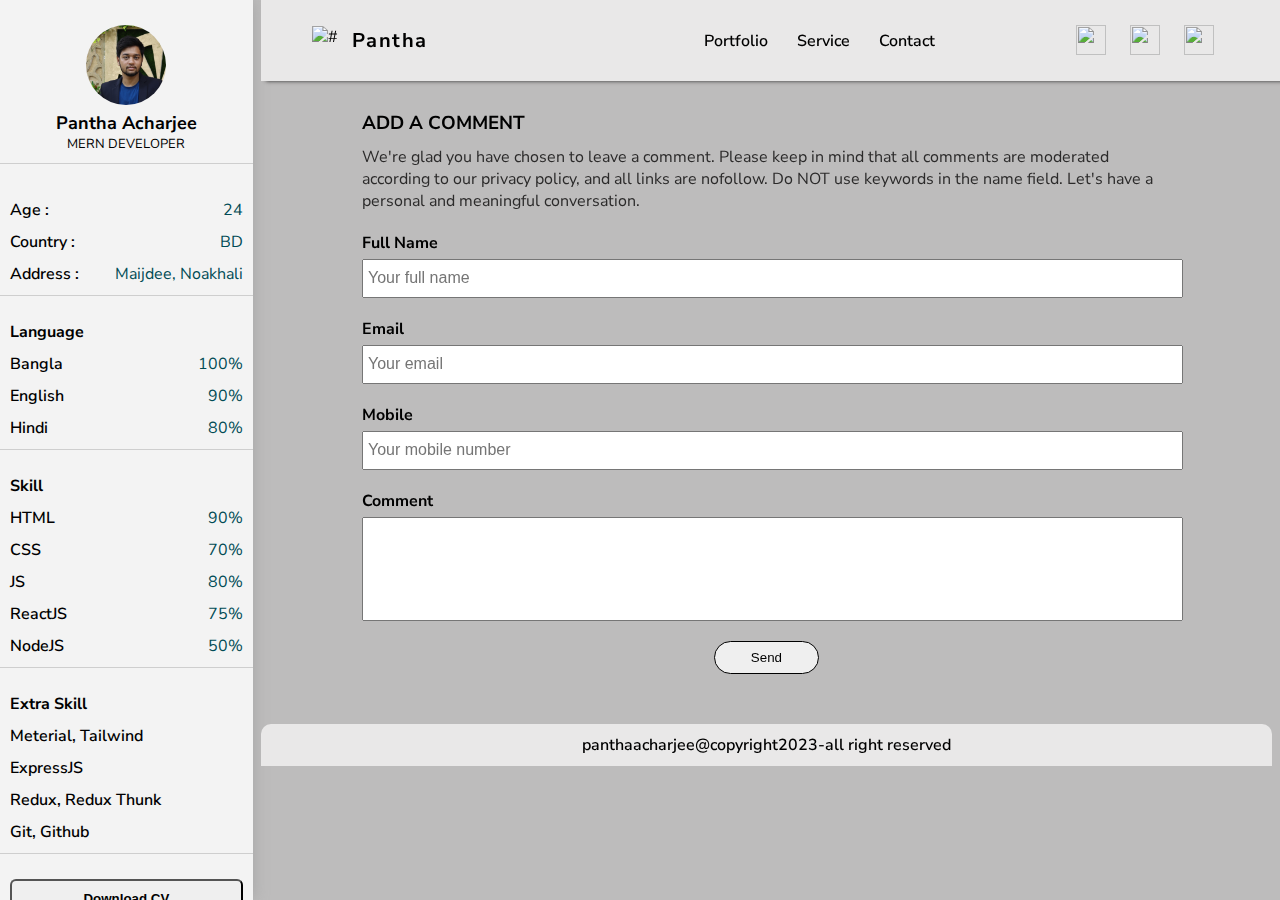
==== contact/contact.html @ 98d1838a "first commit" ====
<!DOCTYPE html>
<html lang="en">
  <head>
    <meta charset="UTF-8" />
    <meta http-equiv="X-UA-Compatible" content="IE=edge" />
    <meta name="viewport" content="width=device-width, initial-scale=1.0" />
    <title>Contact</title>
    <link
      rel="icon"
      type="image/x-icon"
      href="https://cdn-icons-png.flaticon.com/512/3800/3800024.png"
    />
    <link rel="stylesheet" href="./contact.css" />
    <!--- Google Fonts -->
    <link
      href="https://fonts.googleapis.com/css2?family=Nunito+Sans:wght@400;600;700;800&display=swap"
      rel="stylesheet"
    />
  </head>
  <body>
    <div class="body">
      <div class="sidebar">
        <div class="sidebar-logo">
          <img src="../pantha.jpg" alt="my-logo" />
          <h3>Pantha Acharjee</h3>
          <p>MERN DEVELOPER</p>
        </div>
        <div>
          <li>
            <p>Age :</p>
            <span>24</span>
          </li>
          <li>
            <p>Country :</p>
            <span>BD</span>
          </li>
          <li>
            <p>Address :</p>
            <span>Maijdee, Noakhali</span>
          </li>
        </div>
        <div>
          <h4>Language</h4>
          <li>
            <p>Bangla</p>
            <span>100%</span>
          </li>
          <li>
            <p>English</p>
            <span>90%</span>
          </li>
          <li>
            <p>Hindi</p>
            <span>80%</span>
          </li>
        </div>
        <div>
          <h4>Skill</h4>
          <li>
            <p>HTML</p>
            <span>90%</span>
          </li>
          <li>
            <p>CSS</p>
            <span>70%</span>
          </li>
          <li>
            <p>JS</p>
            <span>80%</span>
          </li>
          <li>
            <p>ReactJS</p>
            <span>75%</span>
          </li>
          <li>
            <p>NodeJS</p>
            <span>50%</span>
          </li>
        </div>
        <div>
          <h4>Extra Skill</h4>
          <li>Meterial, Tailwind</li>
          <li>ExpressJS</li>
          <li>Redux, Redux Thunk</li>
          <li>Git, Github</li>
        </div>
        <div>
          <button>Download CV</button>
        </div>
      </div>
      <div class="content">
        <div class="navbar">
          <div class="container navbar-box">
            <div class="logo">
              <a href="../index.html"
                ><img
                  src="https://cdn-icons-png.flaticon.com/512/3800/3800024.png"
                  alt="#"
                />
                <p>Pantha</p></a
              >
            </div>
            <div class="nav-menu">
              <li><a href="../portfolio/portfolio.html">Portfolio</a></li>
              <li><a href="#">Service</a></li>
              <li><a href="#">Contact</a></li>
            </div>
            <div class="social-link">
              <li>
                <a href="#"
                  ><img
                    src="https://cdn-icons-png.flaticon.com/128/2168/2168281.png"
                /></a>
              </li>
              <li>
                <a href="#">
                  <img
                    src="https://cdn-icons-png.flaticon.com/128/1384/1384015.png"
                /></a>
              </li>
              <li>
                <a href="#">
                  <img
                    src="https://cdn-icons-png.flaticon.com/128/733/733635.png"
                  />
                </a>
              </li>
            </div>
          </div>
        </div>
        <div class="contact">
          <div class="contact-box">
            <h3>ADD A COMMENT</h3>
            <p>
              We're glad you have chosen to leave a comment. Please keep in mind
              that all comments are moderated according to our privacy policy,
              and all links are nofollow. Do NOT use keywords in the name field.
              Let's have a personal and meaningful conversation.
            </p>
            <form>
              <div>
                <p>Full Name</p>
                <input type="text" placeholder="Your full name" />
              </div>
              <div>
                <p>Email</p>
                <input type="text" placeholder="Your email" />
              </div>
              <div>
                <p>Mobile</p>
                <input type="text" placeholder="Your mobile number" />
              </div>
              <div>
                <p>Comment</p>
                <input style="height: 80px" type="text" placeholder="" />
              </div>
              <div>
                <button>Send</button>
              </div>
            </form>
          </div>
        </div>
        <div class="footer">
          <p>panthaacharjee@copyright2023-all right reserved</p>
        </div>
      </div>
    </div>
  </body>
</html>
---- contact/contact.css ----
* {
  margin: 0px;
  padding: 0px;
}
body {
  box-sizing: border-box;
  font-family: "Nunito Sans", sans-serif;
  background: #bdbcbc;

  /* color: #fff; */
}
li {
  list-style: none;
}
a {
  text-decoration: none;
}

::-webkit-scrollbar {
  width: 6px;
  z-index: 111111111;
}

/* Track */
::-webkit-scrollbar-track {
  background-color: none;
}

/* Handle */
::-webkit-scrollbar-thumb {
  background-color: none;
  border-radius: 5px;
}
.container {
  width: 90%;
  margin: 0px auto;
}

.body {
  display: flex;
  justify-content: space-between;
}
.sidebar {
  width: 20%;
  background: #f3f3f3;
  height: 100vh;
  /* position: fixed; */
  top: 0px;
  left: 0px;
  overflow-y: auto;
  box-shadow: 0px 0px 15px 0px #a5a5a5;
  margin-right: 8px;
}
.content {
  width: 80%;
  /* position: relative; */
  /* background: #17254e; */
  overflow-y: auto;
  height: 100vh;
  margin-right: 8px;
}

/* Sidebar CSS */
.sidebar-logo {
  text-align: center;
}
.sidebar-logo > img {
  height: 80px;
  width: 80px;
  border-radius: 50%;
}
.sidebar-logo > h3 {
  font-size: 18px;
}
.sidebar-logo > p {
  font-size: 13px;
}
.sidebar > div {
  margin-top: 15px;
  border-bottom: 1px solid #cecece;
  padding: 10px;
}
.sidebar > div > li {
  display: flex;
  justify-content: space-between;
  align-items: center;
  margin-top: 10px;
  font-weight: 600;
}
.sidebar > div > li > span {
  font-weight: 400 !important;
  color: rgb(0, 75, 85);
}
.sidebar > div > button {
  width: 100%;
  padding: 10px 0px;
  border-radius: 6px;
  cursor: pointer;
  font-weight: 700;
}
.sidebar > div > button:hover {
  background-color: rgb(0, 255, 221);
}
/* Navbar CSS */
.navbar {
  background: #e9e8e8;
  box-shadow: 5px 0px 4px 0px #2b2a2a;
  padding: 20px 0px;
  width: 80%;
  position: fixed;
  color: #000;
  z-index: 11111111;
}
.navbar-box {
  display: flex;
  justify-content: space-between;
  align-items: center;
}
.logo {
  width: 30%;
}
.logo a {
  display: flex;
  align-items: center;
  color: #000;
}
.logo p {
  font-size: 20px;
  font-weight: 700;
  letter-spacing: 0.07em;
}
.logo img {
  height: 30px;
  width: 30px;
  margin-right: 10px;
}
.nav-menu > li {
  display: inline-block;
  margin-right: 25px;
}

.nav-menu > li > a {
  font-size: 16px;
  font-weight: 600;
  color: #000;
}

.nav-menu > li > a:hover {
  border-bottom: 2px solid tomato;
}
.nav-menu > li > a:focus {
  border-bottom: 2px solid tomato;
}

.social-link {
  margin-top: 5px;
}
.social-link > li {
  display: inline-block;
}
.social-link > li > a > img {
  height: 30px;
  width: 30px;
  margin-right: 20px;
}
.social-link > li > a:hover > img {
  transform: rotate(360deg);
  transition: 850ms;
}

/* Contact */
.contact {
  margin-top: 80px;
  padding: 30px 0px;
  display: flex;
  justify-content: center;
}
.contact-box {
  width: 80%;
}
.contact-box > p {
  margin-top: 10px;
  color: #2b2a2a;
}
form > div {
  width: 100%;
  margin-top: 20px;
}
form > div > p {
  font-weight: 700;
  margin-bottom: 5px;
}
form > div > input {
  width: 100%;
  padding: 10px 4px;
}
form > div > input::placeholder {
  font-size: 16px;
}
form > div > button {
  margin: 0px auto;
  display: block;
  padding: 8px 36px;
  cursor: pointer;
  border-radius: 20px;
  border: 1px solid #000;
}
/* Footer CSS */
.footer {
  margin-top: 20px;
  padding: 10px 0px;
  background: #e9e8e8;
  text-align: center;
  font-weight: 600;
  border-top-left-radius: 10px;
  border-top-right-radius: 10px;
}
@media screen and (max-width: 1200px) {
  .sidebar {
    width: 27%;
  }
  .content {
    width: 73%;
  }
  .navbar {
    width: 73%;
  }
  .social-link {
    display: none;
  }
}
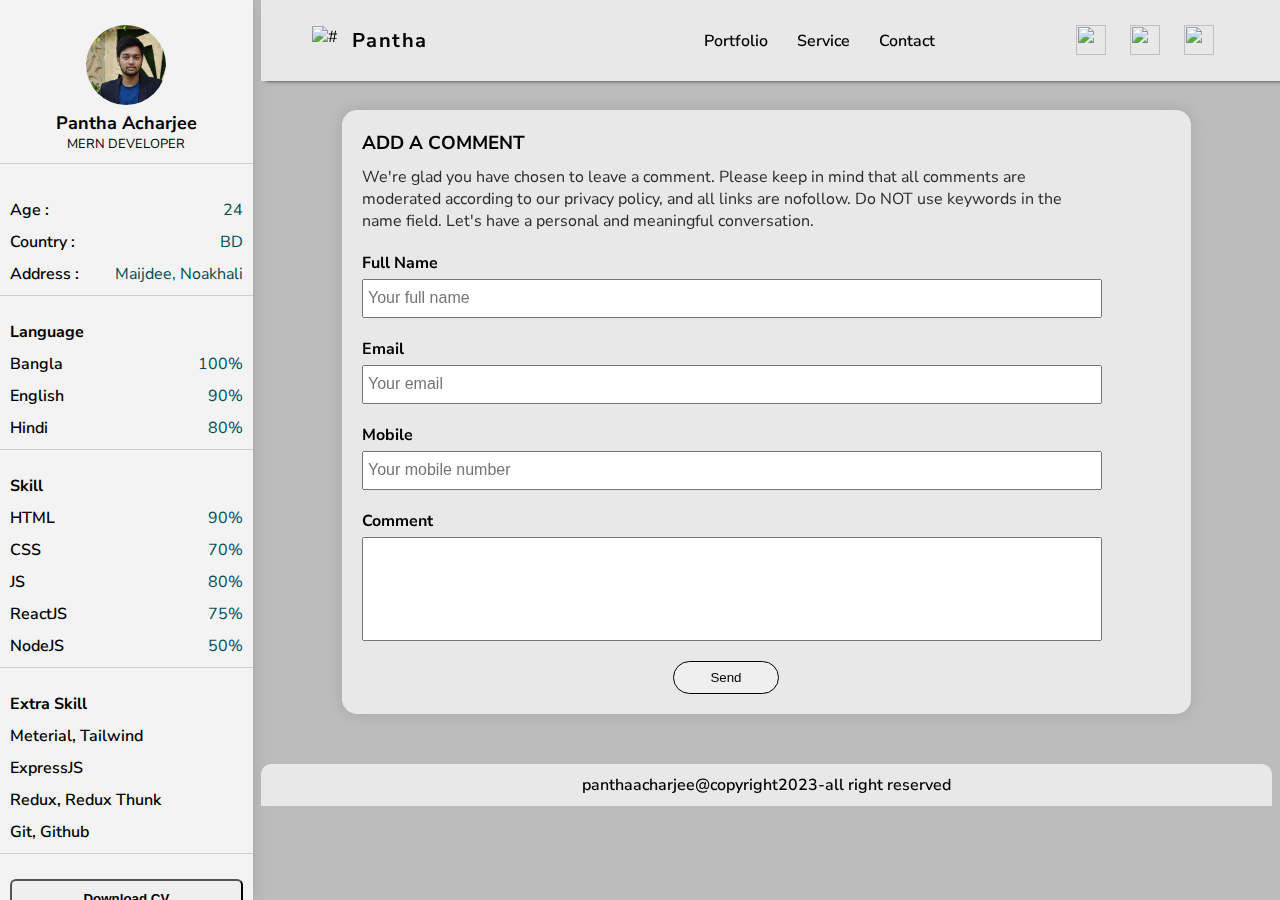
==== commit d8aaf0cf: "first commit" ====
--- a/contact/contact.html
+++ b/contact/contact.html
@@ -102,7 +102,7 @@
             </div>
             <div class="nav-menu">
               <li><a href="../portfolio/portfolio.html">Portfolio</a></li>
-              <li><a href="#">Service</a></li>
+              <li><a href="../service/service.html">Service</a></li>
               <li><a href="#">Contact</a></li>
             </div>
             <div class="social-link">
@@ -140,11 +140,11 @@
             <form>
               <div>
                 <p>Full Name</p>
-                <input type="text" placeholder="Your full name" />
+                <input type="text" placeholder="Your full name" required />
               </div>
               <div>
                 <p>Email</p>
-                <input type="text" placeholder="Your email" />
+                <input type="text" placeholder="Your email" required />
               </div>
               <div>
                 <p>Mobile</p>
@@ -152,7 +152,12 @@
               </div>
               <div>
                 <p>Comment</p>
-                <input style="height: 80px" type="text" placeholder="" />
+                <input
+                  style="height: 80px"
+                  type="text"
+                  placeholder=""
+                  required
+                />
               </div>
               <div>
                 <button>Send</button>
--- a/contact/contact.css
+++ b/contact/contact.css
@@ -177,13 +177,20 @@
 }
 .contact-box {
   width: 80%;
+  box-shadow: 0px 0px 15px 0px #a5a5a5;
+  padding: 20px;
+  background: #e9e8e8;
+
+  border-radius: 15px;
+  /* margin: 0px auto; */
 }
 .contact-box > p {
   margin-top: 10px;
   color: #2b2a2a;
+  width: 90%;
 }
 form > div {
-  width: 100%;
+  width: 90%;
   margin-top: 20px;
 }
 form > div > p {
